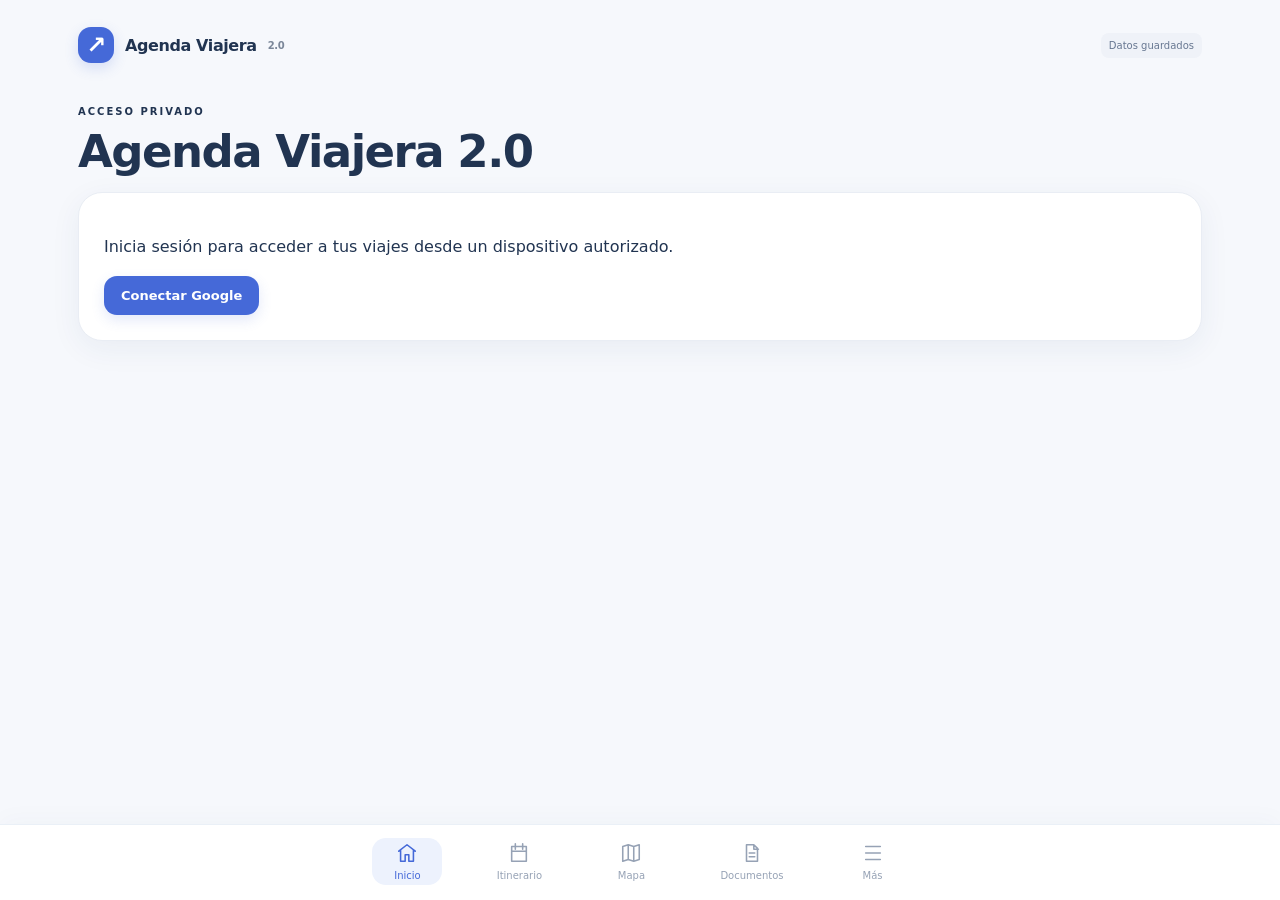
==== v2/index.html @ 65443054 "Deploy validated isolated AV2 staging shell" ====
<!doctype html>
<html lang="es" data-av2-staging="true">
<head><meta name="robots" content="noindex,nofollow">
  <meta charset="utf-8"><meta name="viewport" content="width=device-width,initial-scale=1,viewport-fit=cover">
  <meta name="theme-color" content="#142c4b"><meta name="description" content="Agenda privada de viajes, también sin conexión.">
  <title>Agenda Viajera 2.0</title>
  <link rel="manifest" href="./manifest.webmanifest"><link rel="icon" href="../assets/tm3-icon-192.png">
  <link rel="apple-touch-icon" href="../assets/tm3-apple-touch-icon.png"><link rel="stylesheet" href="./vendor/leaflet.css"><link rel="stylesheet" href="./style.css">
</head>
<body>
  <div class="layout"><header><a class="brand" href="#home"><span class="brand-icon">↗</span> Agenda Viajera <small>2.0</small></a><span id="connection" class="badge">Local primero</span></header>
  <main id="app" aria-live="polite"><p>Cargando tu viaje…</p></main>
  <nav aria-label="Navegación principal"><a href="#home" data-icon="home"><span>Inicio</span></a><a href="#itinerary" data-icon="calendar"><span>Itinerario</span></a><a href="#map" data-icon="map"><span>Mapa</span></a><a href="#documents" data-icon="document"><span>Documentos</span></a><a href="#settings" data-icon="more"><span>Más</span></a></nav></div>
  <p id="notice" role="status" hidden></p><button id="update" hidden>Actualizar aplicación</button>
  <script src="./vendor/leaflet.js"></script><script type="module" src="./app.js"></script>
</body></html>
---- v2/vendor/leaflet.css ----
/* required styles */

.leaflet-pane,
.leaflet-tile,
.leaflet-marker-icon,
.leaflet-marker-shadow,
.leaflet-tile-container,
.leaflet-pane > svg,
.leaflet-pane > canvas,
.leaflet-zoom-box,
.leaflet-image-layer,
.leaflet-layer {
	position: absolute;
	left: 0;
	top: 0;
	}
.leaflet-container {
	overflow: hidden;
	}
.leaflet-tile,
.leaflet-marker-icon,
.leaflet-marker-shadow {
	-webkit-user-select: none;
	   -moz-user-select: none;
	        user-select: none;
	  -webkit-user-drag: none;
	}
/* Prevents IE11 from highlighting tiles in blue */
.leaflet-tile::selection {
	background: transparent;
}
/* Safari renders non-retina tile on retina better with this, but Chrome is worse */
.leaflet-safari .leaflet-tile {
	image-rendering: -webkit-optimize-contrast;
	}
/* hack that prevents hw layers "stretching" when loading new tiles */
.leaflet-safari .leaflet-tile-container {
	width: 1600px;
	height: 1600px;
	-webkit-transform-origin: 0 0;
	}
.leaflet-marker-icon,
.leaflet-marker-shadow {
	display: block;
	}
/* .leaflet-container svg: reset svg max-width decleration shipped in Joomla! (joomla.org) 3.x */
/* .leaflet-container img: map is broken in FF if you have max-width: 100% on tiles */
.leaflet-container .leaflet-overlay-pane svg {
	max-width: none !important;
	max-height: none !important;
	}
.leaflet-container .leaflet-marker-pane img,
.leaflet-container .leaflet-shadow-pane img,
.leaflet-container .leaflet-tile-pane img,
.leaflet-container img.leaflet-image-layer,
.leaflet-container .leaflet-tile {
	max-width: none !important;
	max-height: none !important;
	width: auto;
	padding: 0;
	}

.leaflet-container img.leaflet-tile {
	/* See: https://bugs.chromium.org/p/chromium/issues/detail?id=600120 */
	mix-blend-mode: plus-lighter;
}

.leaflet-container.leaflet-touch-zoom {
	-ms-touch-action: pan-x pan-y;
	touch-action: pan-x pan-y;
	}
.leaflet-container.leaflet-touch-drag {
	-ms-touch-action: pinch-zoom;
	/* Fallback for FF which doesn't support pinch-zoom */
	touch-action: none;
	touch-action: pinch-zoom;
}
.leaflet-container.leaflet-touch-drag.leaflet-touch-zoom {
	-ms-touch-action: none;
	touch-action: none;
}
.leaflet-container {
	-webkit-tap-highlight-color: transparent;
}
.leaflet-container a {
	-webkit-tap-highlight-color: rgba(51, 181, 229, 0.4);
}
.leaflet-tile {
	filter: inherit;
	visibility: hidden;
	}
.leaflet-tile-loaded {
	visibility: inherit;
	}
.leaflet-zoom-box {
	width: 0;
	height: 0;
	-moz-box-sizing: border-box;
	     box-sizing: border-box;
	z-index: 800;
	}
/* workaround for https://bugzilla.mozilla.org/show_bug.cgi?id=888319 */
.leaflet-overlay-pane svg {
	-moz-user-select: none;
	}

.leaflet-pane         { z-index: 400; }

.leaflet-tile-pane    { z-index: 200; }
.leaflet-overlay-pane { z-index: 400; }
.leaflet-shadow-pane  { z-index: 500; }
.leaflet-marker-pane  { z-index: 600; }
.leaflet-tooltip-pane   { z-index: 650; }
.leaflet-popup-pane   { z-index: 700; }

.leaflet-map-pane canvas { z-index: 100; }
.leaflet-map-pane svg    { z-index: 200; }

.leaflet-vml-shape {
	width: 1px;
	height: 1px;
	}
.lvml {
	behavior: url(#default#VML);
	display: inline-block;
	position: absolute;
	}


/* control positioning */

.leaflet-control {
	position: relative;
	z-index: 800;
	pointer-events: visiblePainted; /* IE 9-10 doesn't have auto */
	pointer-events: auto;
	}
.leaflet-top,
.leaflet-bottom {
	position: absolute;
	z-index: 1000;
	pointer-events: none;
	}
.leaflet-top {
	top: 0;
	}
.leaflet-right {
	right: 0;
	}
.leaflet-bottom {
	bottom: 0;
	}
.leaflet-left {
	left: 0;
	}
.leaflet-control {
	float: left;
	clear: both;
	}
.leaflet-right .leaflet-control {
	float: right;
	}
.leaflet-top .leaflet-control {
	margin-top: 10px;
	}
.leaflet-bottom .leaflet-control {
	margin-bottom: 10px;
	}
.leaflet-left .leaflet-control {
	margin-left: 10px;
	}
.leaflet-right .leaflet-control {
	margin-right: 10px;
	}


/* zoom and fade animations */

.leaflet-fade-anim .leaflet-popup {
	opacity: 0;
	-webkit-transition: opacity 0.2s linear;
	   -moz-transition: opacity 0.2s linear;
	        transition: opacity 0.2s linear;
	}
.leaflet-fade-anim .leaflet-map-pane .leaflet-popup {
	opacity: 1;
	}
.leaflet-zoom-animated {
	-webkit-transform-origin: 0 0;
	    -ms-transform-origin: 0 0;
	        transform-origin: 0 0;
	}
svg.leaflet-zoom-animated {
	will-change: transform;
}

.leaflet-zoom-anim .leaflet-zoom-animated {
	-webkit-transition: -webkit-transform 0.25s cubic-bezier(0,0,0.25,1);
	   -moz-transition:    -moz-transform 0.25s cubic-bezier(0,0,0.25,1);
	        transition:         transform 0.25s cubic-bezier(0,0,0.25,1);
	}
.leaflet-zoom-anim .leaflet-tile,
.leaflet-pan-anim .leaflet-tile {
	-webkit-transition: none;
	   -moz-transition: none;
	        transition: none;
	}

.leaflet-zoom-anim .leaflet-zoom-hide {
	visibility: hidden;
	}


/* cursors */

.leaflet-interactive {
	cursor: pointer;
	}
.leaflet-grab {
	cursor: -webkit-grab;
	cursor:    -moz-grab;
	cursor:         grab;
	}
.leaflet-crosshair,
.leaflet-crosshair .leaflet-interactive {
	cursor: crosshair;
	}
.leaflet-popup-pane,
.leaflet-control {
	cursor: auto;
	}
.leaflet-dragging .leaflet-grab,
.leaflet-dragging .leaflet-grab .leaflet-interactive,
.leaflet-dragging .leaflet-marker-draggable {
	cursor: move;
	cursor: -webkit-grabbing;
	cursor:    -moz-grabbing;
	cursor:         grabbing;
	}

/* marker & overlays interactivity */
.leaflet-marker-icon,
.leaflet-marker-shadow,
.leaflet-image-layer,
.leaflet-pane > svg path,
.leaflet-tile-container {
	pointer-events: none;
	}

.leaflet-marker-icon.leaflet-interactive,
.leaflet-image-layer.leaflet-interactive,
.leaflet-pane > svg path.leaflet-interactive,
svg.leaflet-image-layer.leaflet-interactive path {
	pointer-events: visiblePainted; /* IE 9-10 doesn't have auto */
	pointer-events: auto;
	}

/* visual tweaks */

.leaflet-container {
	background: #ddd;
	outline-offset: 1px;
	}
.leaflet-container a {
	color: #0078A8;
	}
.leaflet-zoom-box {
	border: 2px dotted #38f;
	background: rgba(255,255,255,0.5);
	}


/* general typography */
.leaflet-container {
	font-family: "Helvetica Neue", Arial, Helvetica, sans-serif;
	font-size: 12px;
	font-size: 0.75rem;
	line-height: 1.5;
	}


/* general toolbar styles */

.leaflet-bar {
	box-shadow: 0 1px 5px rgba(0,0,0,0.65);
	border-radius: 4px;
	}
.leaflet-bar a {
	background-color: #fff;
	border-bottom: 1px solid #ccc;
	width: 26px;
	height: 26px;
	line-height: 26px;
	display: block;
	text-align: center;
	text-decoration: none;
	color: black;
	}
.leaflet-bar a,
.leaflet-control-layers-toggle {
	background-position: 50% 50%;
	background-repeat: no-repeat;
	display: block;
	}
.leaflet-bar a:hover,
.leaflet-bar a:focus {
	background-color: #f4f4f4;
	}
.leaflet-bar a:first-child {
	border-top-left-radius: 4px;
	border-top-right-radius: 4px;
	}
.leaflet-bar a:last-child {
	border-bottom-left-radius: 4px;
	border-bottom-right-radius: 4px;
	border-bottom: none;
	}
.leaflet-bar a.leaflet-disabled {
	cursor: default;
	background-color: #f4f4f4;
	color: #bbb;
	}

.leaflet-touch .leaflet-bar a {
	width: 30px;
	height: 30px;
	line-height: 30px;
	}
.leaflet-touch .leaflet-bar a:first-child {
	border-top-left-radius: 2px;
	border-top-right-radius: 2px;
	}
.leaflet-touch .leaflet-bar a:last-child {
	border-bottom-left-radius: 2px;
	border-bottom-right-radius: 2px;
	}

/* zoom control */

.leaflet-control-zoom-in,
.leaflet-control-zoom-out {
	font: bold 18px 'Lucida Console', Monaco, monospace;
	text-indent: 1px;
	}

.leaflet-touch .leaflet-control-zoom-in, .leaflet-touch .leaflet-control-zoom-out  {
	font-size: 22px;
	}


/* layers control */

.leaflet-control-layers {
	box-shadow: 0 1px 5px rgba(0,0,0,0.4);
	background: #fff;
	border-radius: 5px;
	}
.leaflet-control-layers-toggle {
	background-image: url(images/layers.png);
	width: 36px;
	height: 36px;
	}
.leaflet-retina .leaflet-control-layers-toggle {
	background-image: url(images/layers-2x.png);
	background-size: 26px 26px;
	}
.leaflet-touch .leaflet-control-layers-toggle {
	width: 44px;
	height: 44px;
	}
.leaflet-control-layers .leaflet-control-layers-list,
.leaflet-control-layers-expanded .leaflet-control-layers-toggle {
	display: none;
	}
.leaflet-control-layers-expanded .leaflet-control-layers-list {
	display: block;
	position: relative;
	}
.leaflet-control-layers-expanded {
	padding: 6px 10px 6px 6px;
	color: #333;
	background: #fff;
	}
.leaflet-control-layers-scrollbar {
	overflow-y: scroll;
	overflow-x: hidden;
	padding-right: 5px;
	}
.leaflet-control-layers-selector {
	margin-top: 2px;
	position: relative;
	top: 1px;
	}
.leaflet-control-layers label {
	display: block;
	font-size: 13px;
	font-size: 1.08333em;
	}
.leaflet-control-layers-separator {
	height: 0;
	border-top: 1px solid #ddd;
	margin: 5px -10px 5px -6px;
	}

/* Default icon URLs */
.leaflet-default-icon-path { /* used only in path-guessing heuristic, see L.Icon.Default */
	background-image: url(images/marker-icon.png);
	}


/* attribution and scale controls */

.leaflet-container .leaflet-control-attribution {
	background: #fff;
	background: rgba(255, 255, 255, 0.8);
	margin: 0;
	}
.leaflet-control-attribution,
.leaflet-control-scale-line {
	padding: 0 5px;
	color: #333;
	line-height: 1.4;
	}
.leaflet-control-attribution a {
	text-decoration: none;
	}
.leaflet-control-attribution a:hover,
.leaflet-control-attribution a:focus {
	text-decoration: underline;
	}
.leaflet-attribution-flag {
	display: inline !important;
	vertical-align: baseline !important;
	width: 1em;
	height: 0.6669em;
	}
.leaflet-left .leaflet-control-scale {
	margin-left: 5px;
	}
.leaflet-bottom .leaflet-control-scale {
	margin-bottom: 5px;
	}
.leaflet-control-scale-line {
	border: 2px solid #777;
	border-top: none;
	line-height: 1.1;
	padding: 2px 5px 1px;
	white-space: nowrap;
	-moz-box-sizing: border-box;
	     box-sizing: border-box;
	background: rgba(255, 255, 255, 0.8);
	text-shadow: 1px 1px #fff;
	}
.leaflet-control-scale-line:not(:first-child) {
	border-top: 2px solid #777;
	border-bottom: none;
	margin-top: -2px;
	}
.leaflet-control-scale-line:not(:first-child):not(:last-child) {
	border-bottom: 2px solid #777;
	}

.leaflet-touch .leaflet-control-attribution,
.leaflet-touch .leaflet-control-layers,
.leaflet-touch .leaflet-bar {
	box-shadow: none;
	}
.leaflet-touch .leaflet-control-layers,
.leaflet-touch .leaflet-bar {
	border: 2px solid rgba(0,0,0,0.2);
	background-clip: padding-box;
	}


/* popup */

.leaflet-popup {
	position: absolute;
	text-align: center;
	margin-bottom: 20px;
	}
.leaflet-popup-content-wrapper {
	padding: 1px;
	text-align: left;
	border-radius: 12px;
	}
.leaflet-popup-content {
	margin: 13px 24px 13px 20px;
	line-height: 1.3;
	font-size: 13px;
	font-size: 1.08333em;
	min-height: 1px;
	}
.leaflet-popup-content p {
	margin: 17px 0;
	margin: 1.3em 0;
	}
.leaflet-popup-tip-container {
	width: 40px;
	height: 20px;
	position: absolute;
	left: 50%;
	margin-top: -1px;
	margin-left: -20px;
	overflow: hidden;
	pointer-events: none;
	}
.leaflet-popup-tip {
	width: 17px;
	height: 17px;
	padding: 1px;

	margin: -10px auto 0;
	pointer-events: auto;

	-webkit-transform: rotate(45deg);
	   -moz-transform: rotate(45deg);
	    -ms-transform: rotate(45deg);
	        transform: rotate(45deg);
	}
.leaflet-popup-content-wrapper,
.leaflet-popup-tip {
	background: white;
	color: #333;
	box-shadow: 0 3px 14px rgba(0,0,0,0.4);
	}
.leaflet-container a.leaflet-popup-close-button {
	position: absolute;
	top: 0;
	right: 0;
	border: none;
	text-align: center;
	width: 24px;
	height: 24px;
	font: 16px/24px Tahoma, Verdana, sans-serif;
	color: #757575;
	text-decoration: none;
	background: transparent;
	}
.leaflet-container a.leaflet-popup-close-button:hover,
.leaflet-container a.leaflet-popup-close-button:focus {
	color: #585858;
	}
.leaflet-popup-scrolled {
	overflow: auto;
	}

.leaflet-oldie .leaflet-popup-content-wrapper {
	-ms-zoom: 1;
	}
.leaflet-oldie .leaflet-popup-tip {
	width: 24px;
	margin: 0 auto;

	-ms-filter: "progid:DXImageTransform.Microsoft.Matrix(M11=0.70710678, M12=0.70710678, M21=-0.70710678, M22=0.70710678)";
	filter: progid:DXImageTransform.Microsoft.Matrix(M11=0.70710678, M12=0.70710678, M21=-0.70710678, M22=0.70710678);
	}

.leaflet-oldie .leaflet-control-zoom,
.leaflet-oldie .leaflet-control-layers,
.leaflet-oldie .leaflet-popup-content-wrapper,
.leaflet-oldie .leaflet-popup-tip {
	border: 1px solid #999;
	}


/* div icon */

.leaflet-div-icon {
	background: #fff;
	border: 1px solid #666;
	}


/* Tooltip */
/* Base styles for the element that has a tooltip */
.leaflet-tooltip {
	position: absolute;
	padding: 6px;
	background-color: #fff;
	border: 1px solid #fff;
	border-radius: 3px;
	color: #222;
	white-space: nowrap;
	-webkit-user-select: none;
	-moz-user-select: none;
	-ms-user-select: none;
	user-select: none;
	pointer-events: none;
	box-shadow: 0 1px 3px rgba(0,0,0,0.4);
	}
.leaflet-tooltip.leaflet-interactive {
	cursor: pointer;
	pointer-events: auto;
	}
.leaflet-tooltip-top:before,
.leaflet-tooltip-bottom:before,
.leaflet-tooltip-left:before,
.leaflet-tooltip-right:before {
	position: absolute;
	pointer-events: none;
	border: 6px solid transparent;
	background: transparent;
	content: "";
	}

/* Directions */

.leaflet-tooltip-bottom {
	margin-top: 6px;
}
.leaflet-tooltip-top {
	margin-top: -6px;
}
.leaflet-tooltip-bottom:before,
.leaflet-tooltip-top:before {
	left: 50%;
	margin-left: -6px;
	}
.leaflet-tooltip-top:before {
	bottom: 0;
	margin-bottom: -12px;
	border-top-color: #fff;
	}
.leaflet-tooltip-bottom:before {
	top: 0;
	margin-top: -12px;
	margin-left: -6px;
	border-bottom-color: #fff;
	}
.leaflet-tooltip-left {
	margin-left: -6px;
}
.leaflet-tooltip-right {
	margin-left: 6px;
}
.leaflet-tooltip-left:before,
.leaflet-tooltip-right:before {
	top: 50%;
	margin-top: -6px;
	}
.leaflet-tooltip-left:before {
	right: 0;
	margin-right: -12px;
	border-left-color: #fff;
	}
.leaflet-tooltip-right:before {
	left: 0;
	margin-left: -12px;
	border-right-color: #fff;
	}

/* Printing */

@media print {
	/* Prevent printers from removing background-images of controls. */
	.leaflet-control {
		-webkit-print-color-adjust: exact;
		print-color-adjust: exact;
		}
	}
---- v2/style.css ----
:root{font-family:Inter,ui-sans-serif,system-ui,-apple-system,BlinkMacSystemFont,"Segoe UI",sans-serif;color:#213451;background:#f6f8fc;font-synthesis:none;--muted:#7b8799;--blue:#4569d8;--line:#e9edf4;--shadow:0 8px 30px #263e6910}*{box-sizing:border-box}body{margin:0}button,input,select,textarea{font:inherit}a{color:inherit;text-decoration:none}button{cursor:pointer;border:0}button:disabled{opacity:.5;cursor:wait}:focus-visible{outline:3px solid #4569d8;outline-offset:4px}.layout{max-width:1180px;margin:auto;padding:0 28px}header{display:flex;align-items:center;justify-content:space-between;min-height:90px;gap:12px}.brand{display:flex;align-items:center;gap:11px;font-size:16px;font-weight:750;letter-spacing:-.4px}.brand-icon{display:grid;place-items:center;background:#4569d8;color:white;border-radius:13px;width:36px;height:36px;font-size:24px;box-shadow:0 5px 14px #4569d830}.brand small{font-size:10px;color:var(--muted)}main{padding:10px 0 135px}h1{font-size:clamp(32px,4vw,45px);letter-spacing:-1.5px;margin:8px 0 15px;line-height:1.12}h2{font-size:22px;letter-spacing:-.6px;margin:0 0 18px}h3{font-size:16px;margin:0 0 8px;line-height:1.5}p{line-height:1.6}.muted,small{color:var(--muted)}.eyebrow{font-size:10px;text-transform:uppercase;letter-spacing:2px;font-weight:750}.subtitle{margin:0 0 24px;color:var(--muted);font-size:14px}.row{display:flex;align-items:center;justify-content:space-between;gap:14px;flex-wrap:wrap}.row h2{margin:0}.section{margin:34px 0}.card{background:white;border:1px solid #e9edf4;border-radius:24px;padding:25px;box-shadow:var(--shadow)}.icon{width:22px;height:22px;flex-shrink:0;vertical-align:middle}.text-link{display:inline-flex;align-items:center;gap:7px;color:var(--blue);font-size:12px;font-weight:650}.text-link .icon{width:16px}.primary,.secondary,.danger{display:inline-flex;align-items:center;justify-content:center;gap:8px;border-radius:13px;padding:12px 17px;font-size:13px;font-weight:650}.primary{background:var(--blue);color:white;box-shadow:0 5px 13px #4569d827}.secondary{background:#edf2fc;color:#45628f}.danger{background:#fff0f1;color:#a74252}.badge{display:inline-flex;align-items:center;border-radius:8px;font-size:10px;line-height:1.5;padding:5px 8px;background:#eff2f8;color:#677791}.badge.paid,.mint{background:#e9f6ef;color:#4d8b73}.badge.pending,.peach{background:#fff2e5;color:#b17d45}.sky{background:#eaf1fd;color:#5e82b9}.rose{background:#fbeef0;color:#b88293}.lavender{background:#f0edfb;color:#8d7bb5}.badge[style]{border-left:3px solid var(--label-color)}.hero{position:relative;overflow:hidden;border-radius:30px;height:350px;color:white;background:#4c7694}.hero img,.destination-cover img,.more-header img{position:absolute;inset:0;width:100%;height:100%;object-fit:cover}.hero:after{content:"";position:absolute;inset:0;background:linear-gradient(90deg,#122d4fd9,#122d4f24),linear-gradient(0deg,#20365955,transparent)}.hero-content{position:relative;z-index:1;padding:50px}.hero h1{font-size:56px;font-weight:760;margin-top:18px;letter-spacing:-2px}.hero h1 span{font-size:31px}.hero p{font-size:16px}.hero-chip{display:inline-block;padding:7px 12px;border:1px solid #ffffff55;border-radius:20px;font-size:10px;letter-spacing:1px;background:#ffffff1c}.departure-card{position:relative;margin:-26px 32px 0;z-index:2;display:flex;align-items:center;gap:18px;max-width:530px;background:white;border-radius:20px;padding:23px 27px;box-shadow:0 12px 38px #203b6420}.departure-card>.icon{width:30px;height:30px;color:var(--blue);transform:rotate(-15deg)}.departure-card strong{display:block;font-size:16px}.departure-card span{display:block;font-size:12px;color:var(--muted);margin-top:6px}.home-columns{display:grid;grid-template-columns:1fr 1fr;gap:32px}.balance-section>.row,.next-day>.row{margin-bottom:20px}.grid{display:grid;grid-template-columns:repeat(3,minmax(0,1fr));gap:12px}.stat{min-width:0;padding:20px 15px;border:0;box-shadow:none;display:flex;flex-direction:column;gap:10px;background:#eff3fa}.stat span{font-size:10px;line-height:1.5;color:#687d99}.stat strong{font-size:24px;letter-spacing:-.7px;white-space:nowrap}.stat small{font-size:9px}.paid-stat{background:#eaf5ee}.estimated-stat{background:#fff2e6}.highlight{background:#eaf0ff;color:#4263b0}.spend-bar{height:9px;overflow:hidden;border-radius:20px;background:#f1c693;margin-top:24px}.spend-bar>span{display:block;height:100%;background:#81b99e;border-radius:20px}.bar-legend{display:flex;justify-content:space-between;font-size:10px;color:var(--muted);margin-top:10px;gap:10px}.dot{display:inline-block;width:7px;height:7px;border-radius:50%;margin-right:5px}.dot.mint{background:#81b99e}.dot.peach{background:#f1c693}.missing-count{display:flex;justify-content:space-between;font-size:12px;color:var(--muted);margin-top:19px;padding-top:15px;border-top:1px solid var(--line)}.missing-count strong{color:#a8743b}.integrity-warning{display:flex;gap:12px;background:#fff5e7;border:1px solid #f2dfc0;border-radius:18px;padding:17px;margin:20px 0;color:#8d6839}.warning-icon{width:27px;height:27px;border-radius:50%;background:#efdcb5;display:grid;place-items:center;flex-shrink:0;font-weight:750}.integrity-warning strong{font-size:13px}.integrity-warning p{font-size:12px;line-height:1.6;margin:6px 0}.integrity-warning a{font-size:12px;font-weight:700}.integrity-warning .icon{width:14px}.destination-cover{position:relative;overflow:hidden;border-radius:22px;height:170px;background:#66869e;margin-bottom:19px;color:white}.destination-cover:after{content:"";position:absolute;inset:0;background:linear-gradient(0deg,#183453bb,transparent)}.destination-cover>div{position:absolute;bottom:22px;left:22px;right:22px;z-index:1}.destination-cover span{display:block;font-size:11px;margin-bottom:6px}.destination-cover strong{font-size:18px;line-height:1.4}.destination-cover .icon{width:16px}.events{display:flex;flex-direction:column;gap:12px}.event{display:flex;gap:17px;padding:20px;background:white;border:1px solid #edf0f6;border-radius:22px;box-shadow:0 5px 20px #263e6908;position:relative}.event-rail{width:84px;flex-shrink:0;display:flex;align-items:center;flex-direction:column;gap:12px}.event-time{font-size:10px;line-height:1.55;color:#627795;font-weight:650;text-align:center}.event-icon{display:flex;align-items:center;justify-content:center;width:43px;height:43px;border-radius:14px;flex-shrink:0}.event-icon .icon{width:23px;height:23px}.event-body{flex:1;min-width:0}.event h3{font-size:14px;font-weight:680;line-height:1.5;margin:0}.event p{color:var(--muted);font-size:11px;line-height:1.55;margin:7px 0 10px}.event p .icon{width:12px;height:12px;margin-right:4px}.event-chips{display:flex;gap:5px;flex-wrap:wrap}.event-chevron{color:#9bacbf;align-self:center}.timeline .event:not(:last-child):after{content:"";position:absolute;bottom:-13px;left:62px;width:1px;height:12px;background:#d9e1ee}.past{opacity:.75}.offline-banner{display:flex;align-items:center;gap:20px;background:#edf3fd;border-radius:24px;padding:27px;margin:20px 0;color:#49688d}.offline-banner>.icon{width:37px;height:37px}.offline-banner div{flex:1}.offline-banner h3{margin:0}.offline-banner p{margin:5px 0 0;font-size:12px}.day-strip{display:flex;gap:9px;overflow-x:auto;padding:0 0 16px;margin-bottom:16px;scrollbar-width:thin}.day-strip button{min-width:64px;padding:12px 10px;background:white;border:1px solid var(--line);border-radius:16px;color:#8d99ae;font-size:10px;text-transform:capitalize}.day-strip strong{display:block;font-size:22px;color:#344f78;margin:7px 0}.day-strip span{font-size:9px}.day-strip .active{background:var(--blue);color:#dce5ff;border-color:var(--blue);box-shadow:0 6px 16px #4569d830}.day-strip .active strong{color:white}.itinerary-cover{height:230px}.budget-hero{border-radius:27px;background:white;box-shadow:var(--shadow);padding:25px;border:1px solid var(--line)}.budget-hero .stat{padding:25px}.budget-config h2{margin-top:12px;font-size:29px}.budget-config p{font-size:13px;color:#7d8a9e}.category-list{background:white;border-radius:24px;padding:22px;margin-top:19px;box-shadow:var(--shadow)}.category-row{display:flex;align-items:center;gap:15px;padding:13px 0}.category-row>div{flex:1;min-width:0}.category-row strong,.category-row span{font-size:12px}.category-row progress{margin:10px 0 0;height:5px}.segmented{display:flex;gap:5px;background:#e9eef7;padding:5px;border-radius:14px;margin:18px 0;max-width:430px}.segmented button{flex:1;background:transparent;color:#7183a0;padding:12px 10px;border-radius:10px;font-size:12px}.segmented button[aria-pressed=true]{background:white;color:#4365b6;box-shadow:0 2px 7px #203b6410}.currency-table,.audit-table{overflow:auto;border-radius:22px;background:white;border:1px solid var(--line)}table{border-collapse:collapse;width:100%;font-size:12px}th,td{text-align:left;padding:18px 14px;border-bottom:1px solid var(--line);white-space:nowrap}th{color:#7a8ba4;font-size:10px;font-weight:650}tr:last-child td{border:0}.currency-table td{text-align:right}.fx-details{margin-top:28px;font-size:12px;box-shadow:none}.fx-details summary{font-size:14px;font-weight:650;cursor:pointer}.fx-details p{font-size:12px}.expense-row,.review-row{display:flex;align-items:center;gap:15px;margin-bottom:13px}.expense-row>div,.review-row>div{flex:1;min-width:0}.expense-row strong{white-space:nowrap;font-size:14px}.expense-row h3,.review-row h3{font-size:14px}.expense-row small{font-size:11px}.review-row p{font-size:11px;color:var(--muted);margin:5px 0}.more-header{position:relative;overflow:hidden;border-radius:28px;height:205px;background:#23496a;color:white}.more-header:after{content:"";position:absolute;inset:0;background:linear-gradient(90deg,#163350cc,#16335022)}.more-header>div{position:relative;z-index:1;padding:29px}.more-header h1{font-size:29px;margin:7px 0 9px}.more-header h2{font-size:18px;margin:0}.more-header p{font-size:12px;margin:6px 0}.connection-summary{display:flex;justify-content:space-between;flex-wrap:wrap;gap:12px;padding:19px 3px;font-size:11px;color:#8191a9}.connection-summary .connected{color:#669880}.connection-summary .icon{width:14px;height:14px}.menu-list{background:white;border-radius:24px;padding:5px 20px;box-shadow:var(--shadow)}.menu-row{display:flex;align-items:center;gap:16px;padding:16px 0;border-bottom:1px solid var(--line)}.menu-row:last-child{border:0}.menu-row strong{flex:1;font-size:13px;font-weight:600}.menu-row>span:last-child{color:#b1bed0;font-size:19px}.places-grid{display:grid;grid-template-columns:repeat(3,minmax(0,1fr));gap:20px}.place-card{overflow:hidden;border-radius:24px;background:white;border:1px solid var(--line);box-shadow:var(--shadow)}.place-card img{width:100%;height:155px;object-fit:cover}.place-card>div{padding:18px}.place-card h3{font-size:14px}.place-card p{font-size:12px;color:var(--muted)}nav{position:fixed;bottom:0;left:0;right:0;z-index:10;display:flex;justify-content:center;gap:42px;background:#ffffffec;backdrop-filter:blur(18px);border-top:1px solid #eaf0f7;padding:13px 15px max(15px,env(safe-area-inset-bottom));box-shadow:0 -5px 25px #263e6907}nav a{display:flex;align-items:center;gap:6px;flex-direction:column;min-width:70px;color:#96a2b5;padding:4px 12px;border-radius:14px}nav .icon{width:22px;height:22px}nav span{font-size:10px}nav a.active{background:#edf2fd;color:var(--blue)}.actions{display:flex;gap:10px;flex-wrap:wrap;margin-top:18px}label{display:flex;flex-direction:column;gap:8px;font-size:12px;color:#7486a1;margin-bottom:19px}input,select,textarea{width:100%;min-width:0;padding:13px;border-radius:12px;border:1px solid #e1e8f3;background:#fafcff;color:#263b59}textarea{min-height:100px}.form-grid{display:grid;grid-template-columns:1fr 1fr;gap:0 20px}.detail{max-width:780px;margin:auto}.detail h1{font-size:30px}.detail>.destination-cover{height:250px}.description{white-space:pre-wrap;overflow-wrap:anywhere;font-size:13px;color:#6f8098}.purchase-note{font-size:12px;background:#eff2fa;padding:12px;border-radius:12px}.list-row{padding:20px 0;border-bottom:1px solid var(--line)}.list-row:last-child{border:0}.empty{padding:30px 22px;background:#ffffffa0;border:1px dashed #d5deec;color:#8593a8;border-radius:22px;line-height:1.8;font-size:13px}.warning{background:#fff4e3;color:#946d3f;padding:18px;border-radius:16px;font-size:12px;line-height:1.7}.back{display:inline-block;color:#6c85aa;font-size:12px;margin-bottom:23px}progress{width:100%;height:8px;accent-color:#8daed9;margin:20px 0;border:0;border-radius:10px;overflow:hidden}progress::-webkit-progress-bar{background:#eef2f8;border-radius:10px}progress::-webkit-progress-value{background:#91acd6;border-radius:10px}.offline-check{display:flex;justify-content:space-between;gap:15px;padding:14px 0;font-size:12px}.offline-check strong{color:#6f92bb}dialog{border:1px solid var(--line);border-radius:23px;padding:25px;max-width:90vw}dialog::backdrop{background:#1d355570}iframe{width:100%;min-height:65vh;border:0;border-radius:17px}#notice{position:fixed;bottom:95px;left:50%;transform:translateX(-50%);max-width:90vw;width:max-content;background:#213b61;color:white;padding:14px 20px;border-radius:15px;z-index:20;box-shadow:0 8px 35px #263e6930;font-size:12px}#update{position:fixed;top:12px;right:20px;background:#4569d8;color:white;padding:12px;border-radius:13px;z-index:20;font-size:12px}#security-result{color:#a2374d}@media(min-width:900px){.balance-section .stat strong{font-size:21px}.balance-section .stat{padding:18px 12px}.budget-hero .stat strong{font-size:34px}.timeline{max-width:850px;margin:auto}.next-day .event{padding:15px}.next-day .event-rail{width:74px}.next-day .event h3{font-size:12px}.next-day .event p{font-size:10px}.next-day .badge{font-size:9px}.more-header,.menu-list,.connection-summary{max-width:780px;margin-left:auto;margin-right:auto}.more-header{height:240px}.category-list{display:grid;grid-template-columns:1fr 1fr;gap:0 30px}}@media(max-width:899px){.home-columns{grid-template-columns:1fr;gap:0}.places-grid{grid-template-columns:repeat(2,minmax(0,1fr))}}@media(max-width:640px){.layout{padding:0 20px}header{min-height:78px}.brand{font-size:14px}.brand small{display:none}.brand-icon{width:32px;height:32px;font-size:22px}main{padding-top:5px}.hero{height:292px;border-radius:26px}.hero-content{padding:32px 25px}.hero h1{font-size:40px;margin-top:26px}.hero h1 span{font-size:23px}.hero p{font-size:14px}.hero .eyebrow{font-size:8px;letter-spacing:1.7px;display:block;max-width:230px;line-height:1.8}.departure-card{margin:-27px 12px 0;padding:20px 18px;border-radius:19px;gap:14px}.departure-card strong{font-size:13px}.departure-card span{font-size:10px;line-height:1.6}.departure-card>.icon{width:25px;height:25px}.section{margin:28px 0}h2{font-size:19px}.row{gap:10px}.text-link{font-size:11px}.stat{padding:16px 10px;border-radius:17px;gap:9px}.stat strong{font-size:clamp(14px,4vw,20px);letter-spacing:-.5px}.stat span{font-size:8px;min-height:24px}.stat small{font-size:8px;line-height:1.5}.grid{gap:8px}.integrity-warning{padding:14px;gap:9px}.integrity-warning p{font-size:11px}.integrity-warning strong{font-size:12px}.offline-banner{flex-wrap:wrap;padding:21px;gap:14px}.offline-banner h3{font-size:13px}.offline-banner p{font-size:11px}.offline-banner>.icon{width:28px;height:28px}.offline-banner .secondary{margin-left:42px;font-size:11px;padding:10px 13px}.event{padding:17px 14px;gap:13px;border-radius:20px}.event-rail{width:65px;gap:10px}.event-time{font-size:9px}.event-icon{width:37px;height:37px;border-radius:12px}.event-icon .icon{width:20px;height:20px}.event h3{font-size:12px}.event p{font-size:10px}.event .badge{font-size:8px}.timeline .event:not(:last-child):after{left:46px}.destination-cover{height:165px;border-radius:21px}.destination-cover strong{font-size:16px}.itinerary-cover{height:190px}.day-strip button{min-width:55px;padding:11px 8px}.day-strip{gap:7px}.budget-hero{padding:16px;border-radius:23px}.budget-hero .stat{padding:16px 9px}.budget-hero .stat strong{font-size:clamp(13px,3.7vw,18px)}.card{padding:21px;border-radius:21px}.budget-config h2{font-size:25px}.budget-config .secondary{font-size:10px;padding:10px 12px}.category-list{padding:15px 20px}.more-header{height:215px;border-radius:25px}.more-header>div{padding:27px}.more-header h1{font-size:29px}.menu-list{padding:5px 19px}.menu-row{padding:15px 0}.menu-row strong{font-size:12px}.connection-summary{font-size:10px}.places-grid{grid-template-columns:1fr}.form-grid{grid-template-columns:1fr}.detail h1{font-size:27px}.expense-row{gap:10px}.expense-row strong{font-size:12px}.expense-row h3{font-size:12px}.expense-row small{font-size:9px}.primary,.secondary,.danger{font-size:12px;padding:12px 15px}nav{gap:0;justify-content:space-between;padding:10px 13px max(13px,env(safe-area-inset-bottom))}nav a{min-width:0;flex:1;padding:7px 4px;gap:5px}nav span{font-size:8px}nav .icon{width:20px;height:20px}.audit-table{margin:0 -5px}.page-heading .primary{font-size:11px}.fx-details .row{align-items:flex-start}}
.italy-flag{display:inline-block;width:25px;height:17px;margin-left:5px;vertical-align:middle;background:linear-gradient(90deg,#4e9679 0 33.33%,#fff 33.33% 66.66%,#d9656e 66.66%);border-radius:3px;box-shadow:0 1px 5px #142c4b15}@media(max-width:640px){.offline-banner div{flex-basis:calc(100% - 45px)}.event h3{font-size:13px}.event p{font-size:11px}.event .badge{font-size:9px}}
.money-input{display:flex;align-items:center;background:#fafcff;border:1px solid #e1e8f3;border-radius:12px;overflow:hidden}.money-input>span{padding:0 0 0 14px;font-size:14px;color:#60799c}.money-input input{border:0;background:transparent;border-radius:0;flex:1}

.day-strip{display:flex;overflow-x:auto;overflow-y:hidden;touch-action:pan-x;scroll-snap-type:x mandatory;scrollbar-width:none;-webkit-overflow-scrolling:touch;overscroll-behavior-x:contain;user-select:none;max-width:100%;cursor:grab}.day-strip::-webkit-scrollbar{display:none}.day-strip:active{cursor:grabbing}.day-strip button{flex:0 0 64px;min-width:64px;scroll-snap-align:center}.event-gap{display:flex;align-items:center;justify-content:center;gap:14px;padding:14px 0;color:#8294ae;font-size:11px}.event-gap:before,.event-gap:after{content:"";height:1px;flex:1;background:#e4eaf3}.event-gap.short{color:#a7865a}.event-gap.wide{padding:22px 0}.day-context{margin:24px 0 32px}.day-context .event{background:#f0f4fa;box-shadow:none}.day-context .timeline .event:after{display:none}.day-agenda>h2{margin-bottom:20px}.detail-symbol{width:64px;height:64px;margin-bottom:24px}.detail-symbol .icon{width:32px;height:32px}.category-original{display:block;font-size:10px;color:#8494aa;margin-top:8px}.trip-map-wrap{position:relative;max-width:100%;overflow:hidden;border-radius:24px;border:1px solid #e1e8f3;background:#e7eef3}#trip-map{height:520px;min-height:350px;width:100%;z-index:1;background:#e7eef3}.trip-pin{border:0;background:transparent}.trip-pin span{display:grid;place-items:center;width:32px;height:32px;border-radius:50% 50% 50% 0;transform:rotate(-45deg);border:2px solid white;color:white;font-size:11px;box-shadow:0 3px 8px #243f5e55}.trip-pin span:after{content:""}.pin-sheet{position:absolute;z-index:5;bottom:16px;left:16px;right:16px;max-width:420px;max-height:80%;overflow:auto;margin:auto;padding:20px}.pin-sheet h2{font-size:18px;margin:12px 0}.pin-sheet p{font-size:12px;line-height:1.6}.pin-sheet .row .secondary{padding:7px 12px;font-size:11px}.places-list{display:grid;grid-template-columns:repeat(2,minmax(0,1fr));gap:14px}.place-row{display:flex;gap:14px;text-align:left;color:#263b59;align-items:flex-start;width:100%;background:white}.place-row>div{min-width:0}.place-row strong{font-size:13px}.place-row p,.place-row span{font-size:11px;line-height:1.7}.leaflet-container{font:inherit}.leaflet-control-attribution{font-size:9px!important}.leaflet-container a{color:#4569d8}.trip-map-wrap .leaflet-control{z-index:3}@media(max-width:640px){#trip-map{height:440px}.places-list{grid-template-columns:1fr}.pin-sheet{bottom:10px;left:10px;right:10px;max-height:78%}.day-strip button{flex-basis:58px;min-width:58px}.day-agenda,.day-context{min-width:0}}

.trip-pin b{transform:rotate(45deg);font-weight:650}
.event-detail-header{display:block;min-height:0;margin:15px 0 26px}.event-detail-header .detail-symbol{margin-bottom:16px}.event-detail-header .eyebrow{display:block}.event-detail-header h1{margin-top:12px}.detail-time{font-weight:650;font-size:16px}.event-detail>section.card{margin:18px 0}.event-detail section h2{font-size:18px;margin-bottom:16px}.location-primary{display:flex;align-items:flex-start;gap:10px;font-weight:650}.location-address{font-size:13px}.detail-cost{font-size:20px;font-weight:700}.detail-cost.paid{color:#4d8b73}.description-content{overflow-wrap:anywhere;font-size:14px;line-height:1.7}.description-content p{margin:0 0 14px}.description-content ul{padding-left:22px;margin:0 0 18px}.linked-document{margin-bottom:14px}.linked-document h3{display:flex;align-items:flex-start;gap:10px;overflow-wrap:anywhere}.unlink-document{background:none;padding:9px 4px;box-shadow:none;color:var(--muted)}@media(max-width:640px){.detail-time{font-size:13px}.description-content{font-size:12px}.detail-cost{font-size:18px}}
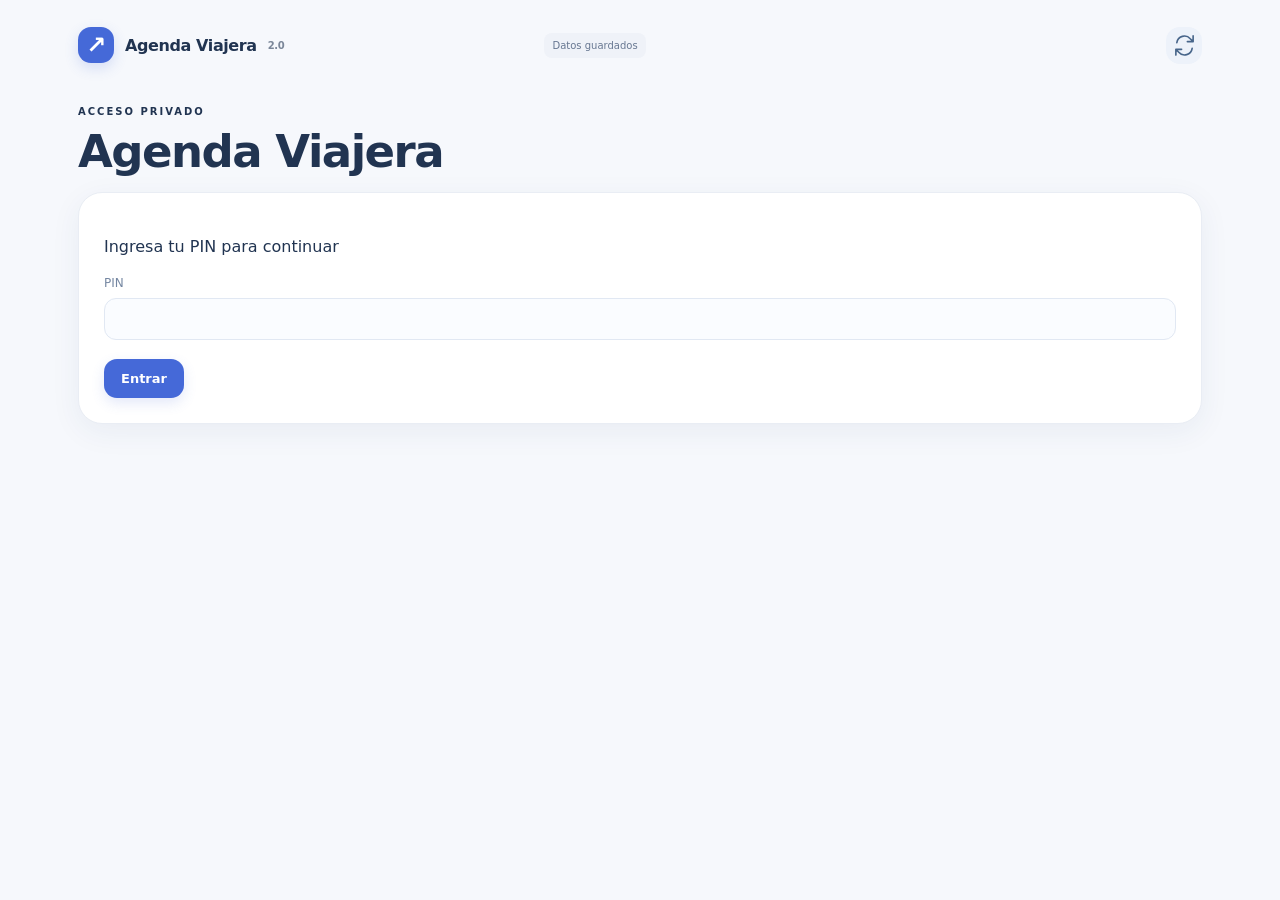
==== commit f2cf13bd: "replace automatic refresh with manual screen refresh" ====
--- a/v2/index.html
+++ b/v2/index.html
@@ -5,12 +5,12 @@
   <meta name="theme-color" content="#142c4b"><meta name="description" content="Agenda privada de viajes, también sin conexión.">
   <title>Agenda Viajera 2.0</title>
   <link rel="manifest" href="./manifest.webmanifest"><link rel="icon" href="../assets/tm3-icon-192.png">
-  <link rel="apple-touch-icon" href="../assets/tm3-apple-touch-icon.png"><link rel="stylesheet" href="./vendor/leaflet.css"><link rel="stylesheet" href="./style.css">
+  <link rel="apple-touch-icon" href="../assets/tm3-apple-touch-icon.png"><link rel="stylesheet" href="./vendor/leaflet.css"><link rel="stylesheet" href="./style.css">
 </head>
 <body>
-  <div class="layout"><header><a class="brand" href="#home"><span class="brand-icon">↗</span> Agenda Viajera <small>2.0</small></a><span id="connection" class="badge">Local primero</span></header>
+  <div class="layout"><header><a class="brand" href="#home"><span class="brand-icon">↗</span> Agenda Viajera <small>2.0</small></a><span id="connection" class="badge">Local primero</span><button id="screen-refresh" class="icon-button" type="button" title="Actualizar" aria-label="Actualizar"></button></header>
   <main id="app" aria-live="polite"><p>Cargando tu viaje…</p></main>
   <nav aria-label="Navegación principal"><a href="#home" data-icon="home"><span>Inicio</span></a><a href="#itinerary" data-icon="calendar"><span>Itinerario</span></a><a href="#map" data-icon="map"><span>Mapa</span></a><a href="#documents" data-icon="document"><span>Documentos</span></a><a href="#settings" data-icon="more"><span>Más</span></a></nav></div>
   <p id="notice" role="status" hidden></p><button id="update" hidden>Actualizar aplicación</button>
-  <script src="./vendor/leaflet.js"></script><script type="module" src="./app.js"></script>
+  <script src="./vendor/leaflet.js"></script><script type="module" src="./app.js"></script>
 </body></html>
--- a/v2/style.css
+++ b/v2/style.css
@@ -4,5 +4,26 @@
 
 .day-strip{display:flex;overflow-x:auto;overflow-y:hidden;touch-action:pan-x;scroll-snap-type:x mandatory;scrollbar-width:none;-webkit-overflow-scrolling:touch;overscroll-behavior-x:contain;user-select:none;max-width:100%;cursor:grab}.day-strip::-webkit-scrollbar{display:none}.day-strip:active{cursor:grabbing}.day-strip button{flex:0 0 64px;min-width:64px;scroll-snap-align:center}.event-gap{display:flex;align-items:center;justify-content:center;gap:14px;padding:14px 0;color:#8294ae;font-size:11px}.event-gap:before,.event-gap:after{content:"";height:1px;flex:1;background:#e4eaf3}.event-gap.short{color:#a7865a}.event-gap.wide{padding:22px 0}.day-context{margin:24px 0 32px}.day-context .event{background:#f0f4fa;box-shadow:none}.day-context .timeline .event:after{display:none}.day-agenda>h2{margin-bottom:20px}.detail-symbol{width:64px;height:64px;margin-bottom:24px}.detail-symbol .icon{width:32px;height:32px}.category-original{display:block;font-size:10px;color:#8494aa;margin-top:8px}.trip-map-wrap{position:relative;max-width:100%;overflow:hidden;border-radius:24px;border:1px solid #e1e8f3;background:#e7eef3}#trip-map{height:520px;min-height:350px;width:100%;z-index:1;background:#e7eef3}.trip-pin{border:0;background:transparent}.trip-pin span{display:grid;place-items:center;width:32px;height:32px;border-radius:50% 50% 50% 0;transform:rotate(-45deg);border:2px solid white;color:white;font-size:11px;box-shadow:0 3px 8px #243f5e55}.trip-pin span:after{content:""}.pin-sheet{position:absolute;z-index:5;bottom:16px;left:16px;right:16px;max-width:420px;max-height:80%;overflow:auto;margin:auto;padding:20px}.pin-sheet h2{font-size:18px;margin:12px 0}.pin-sheet p{font-size:12px;line-height:1.6}.pin-sheet .row .secondary{padding:7px 12px;font-size:11px}.places-list{display:grid;grid-template-columns:repeat(2,minmax(0,1fr));gap:14px}.place-row{display:flex;gap:14px;text-align:left;color:#263b59;align-items:flex-start;width:100%;background:white}.place-row>div{min-width:0}.place-row strong{font-size:13px}.place-row p,.place-row span{font-size:11px;line-height:1.7}.leaflet-container{font:inherit}.leaflet-control-attribution{font-size:9px!important}.leaflet-container a{color:#4569d8}.trip-map-wrap .leaflet-control{z-index:3}@media(max-width:640px){#trip-map{height:440px}.places-list{grid-template-columns:1fr}.pin-sheet{bottom:10px;left:10px;right:10px;max-height:78%}.day-strip button{flex-basis:58px;min-width:58px}.day-agenda,.day-context{min-width:0}}
 
-.trip-pin b{transform:rotate(45deg);font-weight:650}
-.event-detail-header{display:block;min-height:0;margin:15px 0 26px}.event-detail-header .detail-symbol{margin-bottom:16px}.event-detail-header .eyebrow{display:block}.event-detail-header h1{margin-top:12px}.detail-time{font-weight:650;font-size:16px}.event-detail>section.card{margin:18px 0}.event-detail section h2{font-size:18px;margin-bottom:16px}.location-primary{display:flex;align-items:flex-start;gap:10px;font-weight:650}.location-address{font-size:13px}.detail-cost{font-size:20px;font-weight:700}.detail-cost.paid{color:#4d8b73}.description-content{overflow-wrap:anywhere;font-size:14px;line-height:1.7}.description-content p{margin:0 0 14px}.description-content ul{padding-left:22px;margin:0 0 18px}.linked-document{margin-bottom:14px}.linked-document h3{display:flex;align-items:flex-start;gap:10px;overflow-wrap:anywhere}.unlink-document{background:none;padding:9px 4px;box-shadow:none;color:var(--muted)}@media(max-width:640px){.detail-time{font-size:13px}.description-content{font-size:12px}.detail-cost{font-size:18px}}
+.trip-pin b{transform:rotate(45deg);font-weight:650}
+.event-detail-header{display:block;min-height:0;margin:15px 0 26px}.event-detail-header .detail-symbol{margin-bottom:16px}.event-detail-header .eyebrow{display:block}.event-detail-header h1{margin-top:12px}.detail-time{font-weight:650;font-size:16px}.event-detail>section.card{margin:18px 0}.event-detail section h2{font-size:18px;margin-bottom:16px}.location-primary{display:flex;align-items:flex-start;gap:10px;font-weight:650}.location-address{font-size:13px}.detail-cost{font-size:20px;font-weight:700}.detail-cost.paid{color:#4d8b73}.description-content{overflow-wrap:anywhere;font-size:14px;line-height:1.7}.description-content p{margin:0 0 14px}.description-content ul{padding-left:22px;margin:0 0 18px}.linked-document{margin-bottom:14px}.linked-document h3{display:flex;align-items:flex-start;gap:10px;overflow-wrap:anywhere}.unlink-document{background:none;padding:9px 4px;box-shadow:none;color:var(--muted)}@media(max-width:640px){.detail-time{font-size:13px}.description-content{font-size:12px}.detail-cost{font-size:18px}}
+nav[hidden]{display:none!important}
+#active-user-header{display:flex;align-items:center;gap:.5rem;font-size:.85rem}
+#active-user-header button{padding:.35rem .55rem;font-size:.75rem}
+.icon-button{display:inline-flex;align-items:center;justify-content:center;flex:0 0 44px;width:44px;min-height:44px;padding:10px;border-radius:14px;background:#edf2fa;color:#47658a}.icon-button .icon{width:23px;height:23px}.mobile-icon{display:inline-flex;align-items:center;justify-content:center;gap:8px;min-height:44px;min-width:44px}.mobile-icon .icon{width:22px;height:22px;flex-shrink:0}.compact-pin{display:flex;align-items:center;gap:12px;margin:12px 0;padding:16px;border-radius:20px}.compact-pin>div:first-child{flex:1;min-width:0}.compact-pin strong{font-size:14px;overflow-wrap:anywhere}.compact-pin p{font-size:11px;margin:6px 0;color:var(--muted)}.compact-pin small{font-size:11px;line-height:1.4;display:block;overflow-wrap:anywhere}.pin-actions{display:flex;gap:4px;flex-wrap:wrap;max-width:96px}.label-strip{display:flex;gap:6px;overflow-x:auto;padding:10px 0;margin:5px 0 8px;scrollbar-width:none}.label-strip button{white-space:nowrap;border-radius:20px;padding:10px 14px;min-height:44px;background:white;color:#6c7d96;border:1px solid var(--line)}.label-strip button[aria-pressed=true]{background:#e8eef8;color:#284a74;border-color:#aac0df}.map-modes{overflow-x:auto;max-width:100%;display:flex}.map-modes button{white-space:nowrap;min-height:44px}.trip-pin span{background:#345477;opacity:1}.trip-pin.optional span{background:#86a0b9;opacity:.58}.nearby-row{display:flex;align-items:center;gap:14px;width:100%;padding:16px 0;border-bottom:1px solid var(--line);text-align:left;background:transparent;color:inherit;min-height:56px}.nearby-row>strong{width:70px;color:#557496;font-size:12px;flex-shrink:0}.nearby-row>span{flex:1;font-size:13px}.nearby-row small{display:block;font-size:11px;margin-top:4px;color:var(--muted)}.nearby-row>.icon{width:18px;height:18px}#documents-progress{margin-top:16px;font-size:13px;color:#587995}#place-result{color:#975967;overflow-wrap:anywhere}@media(max-width:640px){.mobile-icon>span{display:none}.mobile-icon{padding:10px!important}.compact-pin{padding:14px}.pin-actions .icon-button{flex-basis:40px;width:40px;min-height:44px}.map-modes button{font-size:11px;padding:10px}.places-list{gap:10px}.place-row{padding:18px}.place-row>.icon{width:22px;height:22px;flex-shrink:0}#active-user-header button{min-width:44px;min-height:44px}}
+
+.budget-donut{display:block;width:min(100%,300px);margin:auto}.budget-donut circle[role=button]{cursor:pointer}.budget-donut circle:focus{outline:none;stroke-width:38}.donut-caption{font-size:10px;fill:#667085}.donut-total{font-size:15px;font-weight:700;fill:#243042}.budget-legend-group>strong{display:block;margin:12px 0 4px}.budget-legend-group button{display:flex;align-items:center;gap:8px;width:100%;min-height:44px;text-align:left;background:none;border:0}.budget-legend-group button i{width:12px;height:12px;border-radius:50%}.budget-legend-group button span{flex:1}.place-list-item .place-row{border:0;background:none;flex:1;text-align:left;min-height:44px}.place-list-item.collapsed{padding-block:4px}.place-list-item p,.place-list-item small{margin-left:38px}.trip-pin.selected span{outline:3px solid #386cde;outline-offset:3px}
+
+.map-modes{flex-wrap:nowrap;overflow-x:auto}.map-modes button{flex:none;white-space:nowrap;min-height:44px}
+
+/* Itinerary dates and visited cities expand with their content. */
+.day-strip{align-items:stretch}.day-strip button{flex:0 0 108px;min-width:108px;padding:11px 8px;white-space:normal;height:auto;display:flex;flex-direction:column;align-items:center;justify-content:flex-start;gap:10px}.day-date,.day-cities{display:flex;flex-direction:column;align-items:center;gap:3px;width:100%}.day-strip .day-cities span{display:block;font-size:12px;line-height:1.4;white-space:normal;overflow-wrap:anywhere;color:inherit}.day-strip .day-date strong{display:block}
+
+.day-strip .day-date span{font-size:12px;line-height:1.4;color:inherit}
+
+.item-cities{display:block;width:100%;font-size:11px;line-height:1.4;color:#405775;white-space:normal;overflow-wrap:anywhere;text-align:center;margin-top:5px}
+
+.day-strip button{flex:0 0 auto;width:max-content}.day-strip .day-cities span{white-space:nowrap;overflow-wrap:normal}
+
+.day-options-list{display:grid;gap:0;background:white;border:1px solid var(--line);border-radius:18px;padding:0 16px}.day-option{display:flex;gap:12px;align-items:center;padding:14px 0;min-height:64px;border-bottom:1px solid var(--line)}.day-option:last-child{border-bottom:0}.day-option>span:first-of-type{flex:1;min-width:0}.day-option strong,.day-option small{display:block;overflow-wrap:anywhere}.day-option strong{font-size:14px}.day-option small{font-size:12px;margin-top:4px}.option-description{line-height:1.4}.pin-day-actions input[type=time]{max-width:220px}.pin-day-actions .actions{flex-wrap:wrap}
+
+#screen-refresh{flex:none;width:36px;min-width:36px;min-height:36px;padding:7px}#screen-refresh[aria-busy=true] .icon{animation:screen-refresh-spin 1s linear infinite}@keyframes screen-refresh-spin{to{transform:rotate(360deg)}}@media(prefers-reduced-motion:reduce){#screen-refresh[aria-busy=true] .icon{animation:none}}
